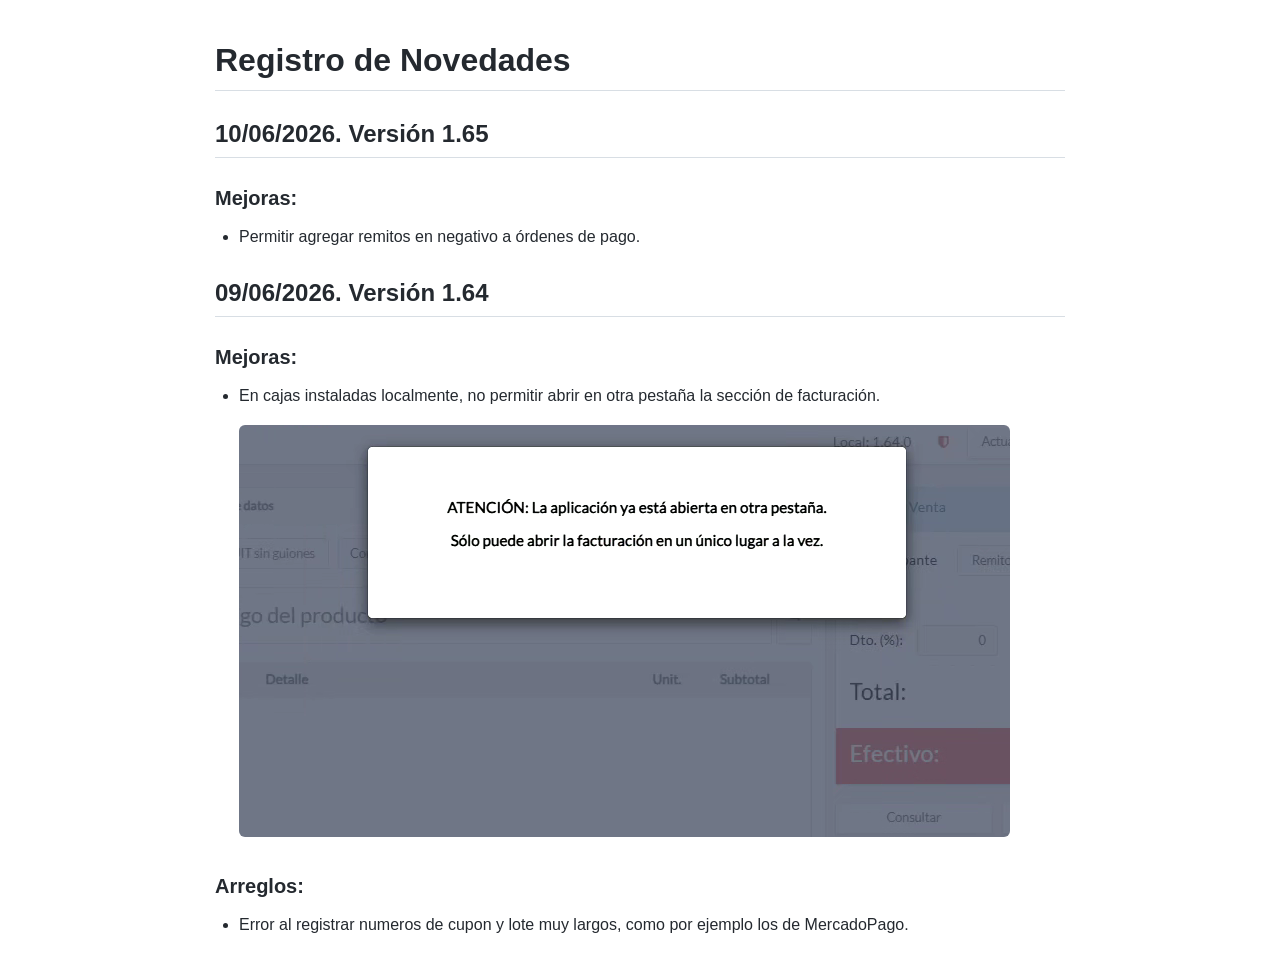
==== megashop/index.html @ f23e4e03 "1.65" ====
<!DOCTYPE html>
<html>
<head>
  <meta charset="utf-8">
  <meta name="viewport" content="width=device-width, initial-scale=1">
  <title>Registro de Novedades</title>
  <link rel="stylesheet" type="text/css" href="../style.css">
</head>
<body>
  <div class="markdown-body">
    <h1>Registro de Novedades</h1>

    <h2>10/06/2026. Versión 1.65</h2>

    <h3>Mejoras:</h3>
    <ul>
      <li>
        <p>Permitir agregar remitos en negativo a órdenes de pago.</p>
      </li>
    </ul>

    <h2>09/06/2026. Versión 1.64</h2>

    <h3>Mejoras:</h3>
    <ul>
      <li>
        <p>En cajas instaladas localmente, no permitir abrir en otra pestaña la sección de facturación.</p>
        <img src="img/1.png" />
      </li>
    </ul>

    <h3>Arreglos:</h3>
    <ul>
      <li>Error al registrar numeros de cupon y lote muy largos, como por ejemplo los de MercadoPago.</li>
    </ul>
   </div>
</body>
</html>
---- style.css ----
.markdown-body {
    max-width: 850px;
    margin: 40px auto;
    padding: 0 20px;
    font-family: Arial, sans-serif;
    font-size: 16px;
    line-height: 1.7;
    color: #24292f;
}

.markdown-body h1,
.markdown-body h2,
.markdown-body h3 {
    margin-top: 28px;
    margin-bottom: 12px;
    font-weight: 600;
    line-height: 1.25;
}

.markdown-body h1 {
    font-size: 32px;
    padding-bottom: 10px;
    border-bottom: 1px solid #d8dee4;
}

.markdown-body h2 {
    font-size: 24px;
    padding-bottom: 8px;
    border-bottom: 1px solid #d8dee4;
}

.markdown-body h3 {
    font-size: 20px;
}

.markdown-body p {
    margin: 0 0 16px;
}

.markdown-body ul,
.markdown-body ol {
    margin: 0 0 16px 24px;
    padding: 0;
}

.markdown-body li {
    margin-bottom: 6px;
}

.markdown-body a {
    color: #0969da;
    text-decoration: none;
}

.markdown-body a:hover {
    text-decoration: underline;
}

.markdown-body code {
    padding: 2px 6px;
    background: #f6f8fa;
    border-radius: 4px;
    font-family: Consolas, monospace;
    font-size: 14px;
}

.markdown-body pre {
    padding: 16px;
    overflow: auto;
    background: #f6f8fa;
    border-radius: 6px;
}

.markdown-body pre code {
    padding: 0;
    background: transparent;
}

.markdown-body blockquote {
    margin: 0 0 16px;
    padding: 0 16px;
    color: #57606a;
    border-left: 4px solid #d0d7de;
}

.markdown-body img {
    max-width: 100%;
    border-radius: 6px;
}

.markdown-body table {
    width: 100%;
    border-collapse: collapse;
    margin-bottom: 16px;
}

.markdown-body th,
.markdown-body td {
    padding: 8px 12px;
    border: 1px solid #d0d7de;
}

.markdown-body th {
    background: #f6f8fa;
    font-weight: 600;
}

.markdown-body hr {
    height: 1px;
    background: #d8dee4;
    border: 0;
    margin: 24px 0;
}
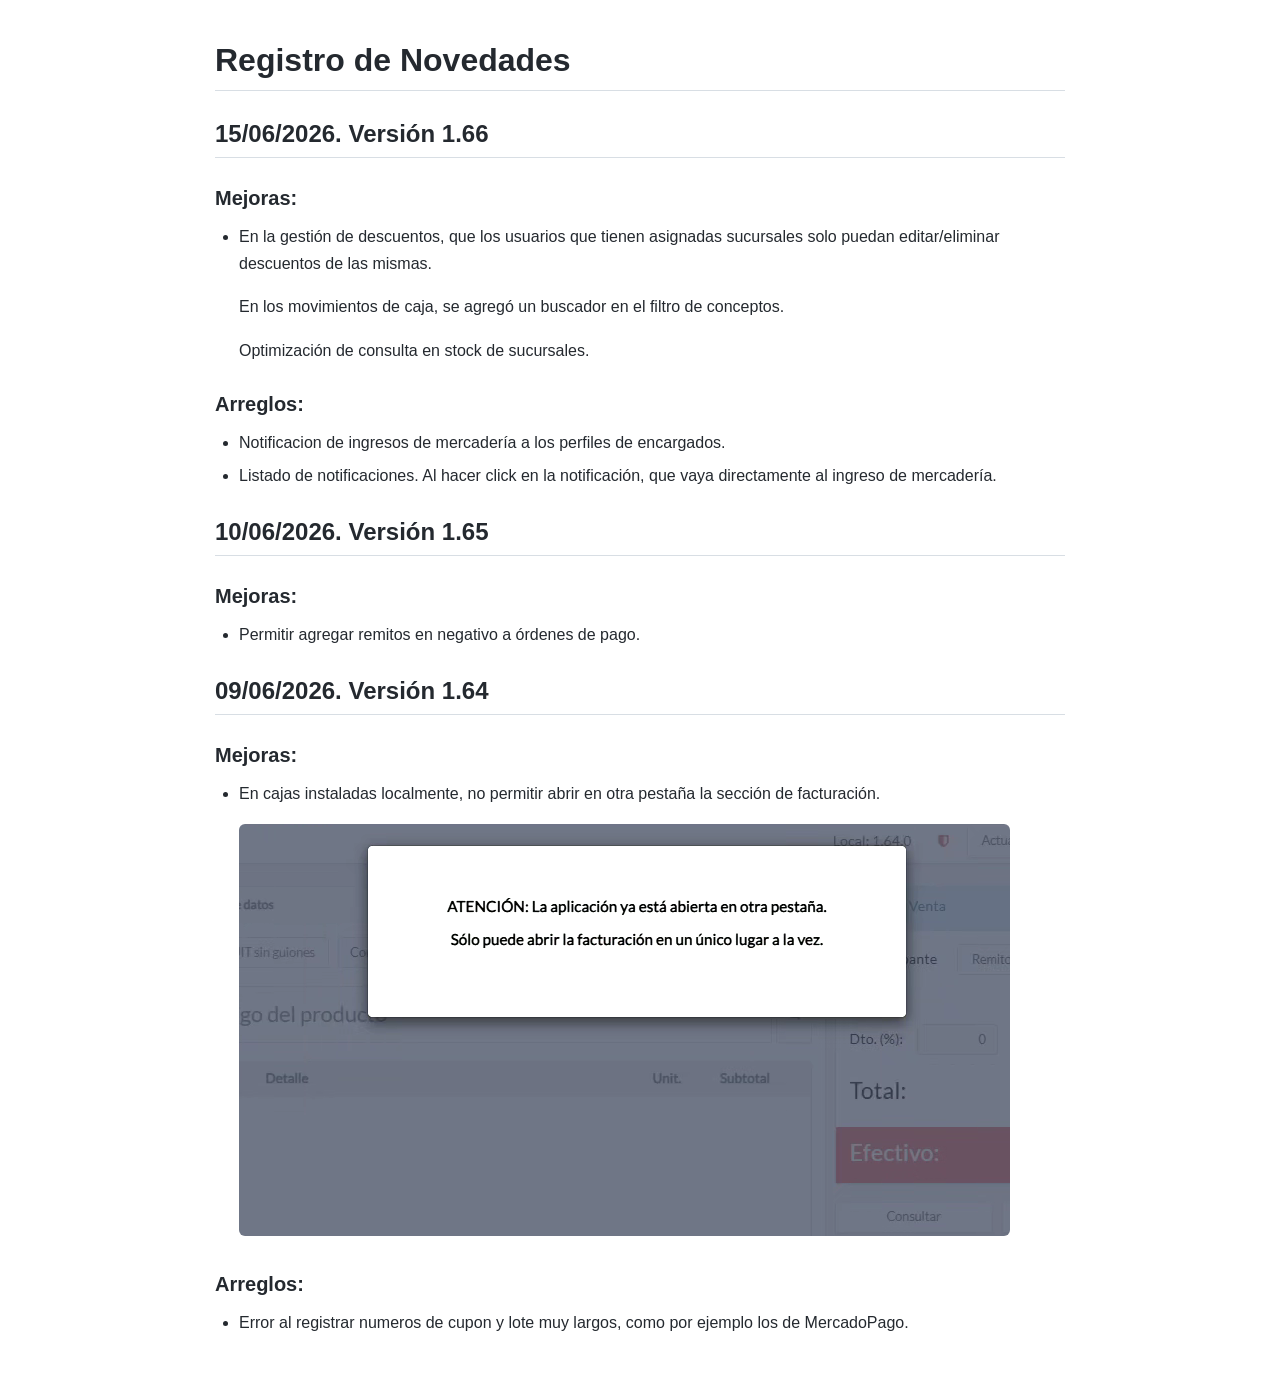
==== commit c2813619: "novedades" ====
--- a/megashop/index.html
+++ b/megashop/index.html
@@ -9,6 +9,23 @@
 <body>
   <div class="markdown-body">
     <h1>Registro de Novedades</h1>
+
+    <h2>15/06/2026. Versión 1.66</h2>
+
+    <h3>Mejoras:</h3>
+    <ul>
+      <li>
+        <p>En la gestión de descuentos, que los usuarios que tienen asignadas sucursales solo puedan editar/eliminar descuentos de las mismas.</p>
+        <p>En los movimientos de caja, se agregó un buscador en el filtro de conceptos.</p>
+        <p>Optimización de consulta en stock de sucursales.</p>
+      </li>
+    </ul>
+
+    <h3>Arreglos:</h3>
+    <ul>
+      <li>Notificacion de ingresos de mercadería a los perfiles de encargados.</li>
+      <li>Listado de notificaciones. Al hacer click en la notificación, que vaya directamente al ingreso de mercadería.</li>
+    </ul>
 
     <h2>10/06/2026. Versión 1.65</h2>
 
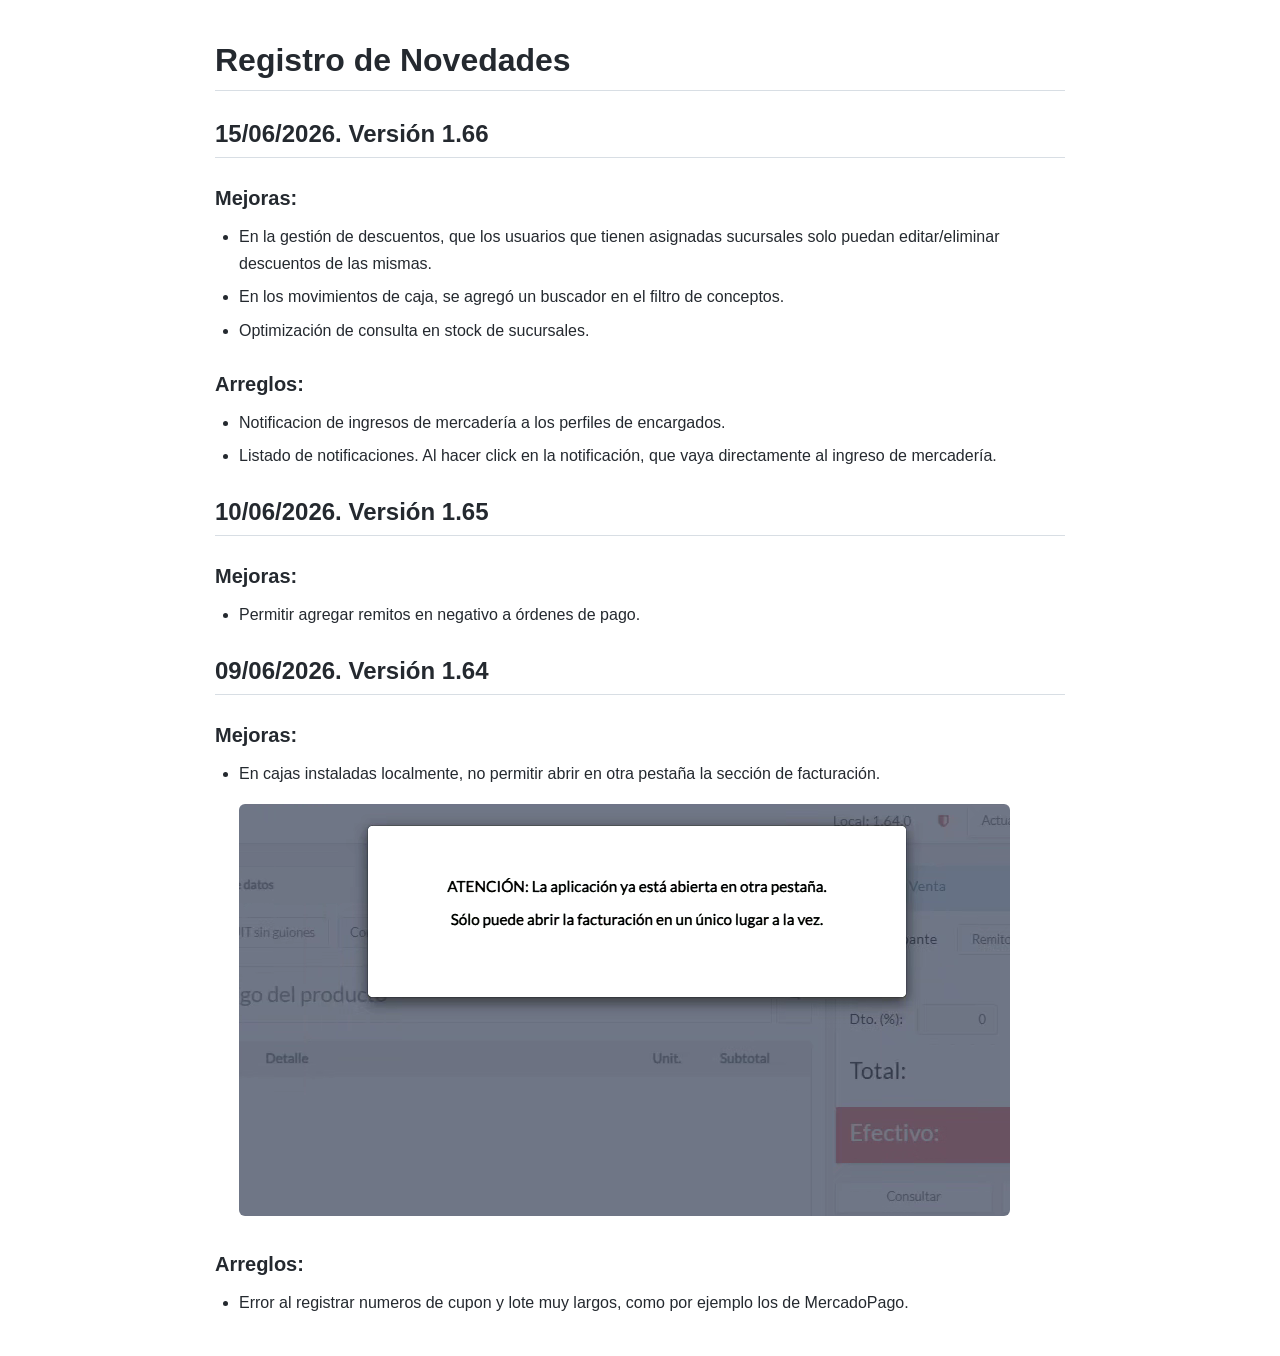
==== commit 6d002b84: "novedades" ====
--- a/megashop/index.html
+++ b/megashop/index.html
@@ -14,11 +14,9 @@
 
     <h3>Mejoras:</h3>
     <ul>
-      <li>
-        <p>En la gestión de descuentos, que los usuarios que tienen asignadas sucursales solo puedan editar/eliminar descuentos de las mismas.</p>
-        <p>En los movimientos de caja, se agregó un buscador en el filtro de conceptos.</p>
-        <p>Optimización de consulta en stock de sucursales.</p>
-      </li>
+      <li>En la gestión de descuentos, que los usuarios que tienen asignadas sucursales solo puedan editar/eliminar descuentos de las mismas.</li>
+      <li>En los movimientos de caja, se agregó un buscador en el filtro de conceptos.</li>
+      <li>Optimización de consulta en stock de sucursales.</li>
     </ul>
 
     <h3>Arreglos:</h3>
@@ -31,9 +29,7 @@
 
     <h3>Mejoras:</h3>
     <ul>
-      <li>
-        <p>Permitir agregar remitos en negativo a órdenes de pago.</p>
-      </li>
+      <li>Permitir agregar remitos en negativo a órdenes de pago.</li>
     </ul>
 
     <h2>09/06/2026. Versión 1.64</h2>
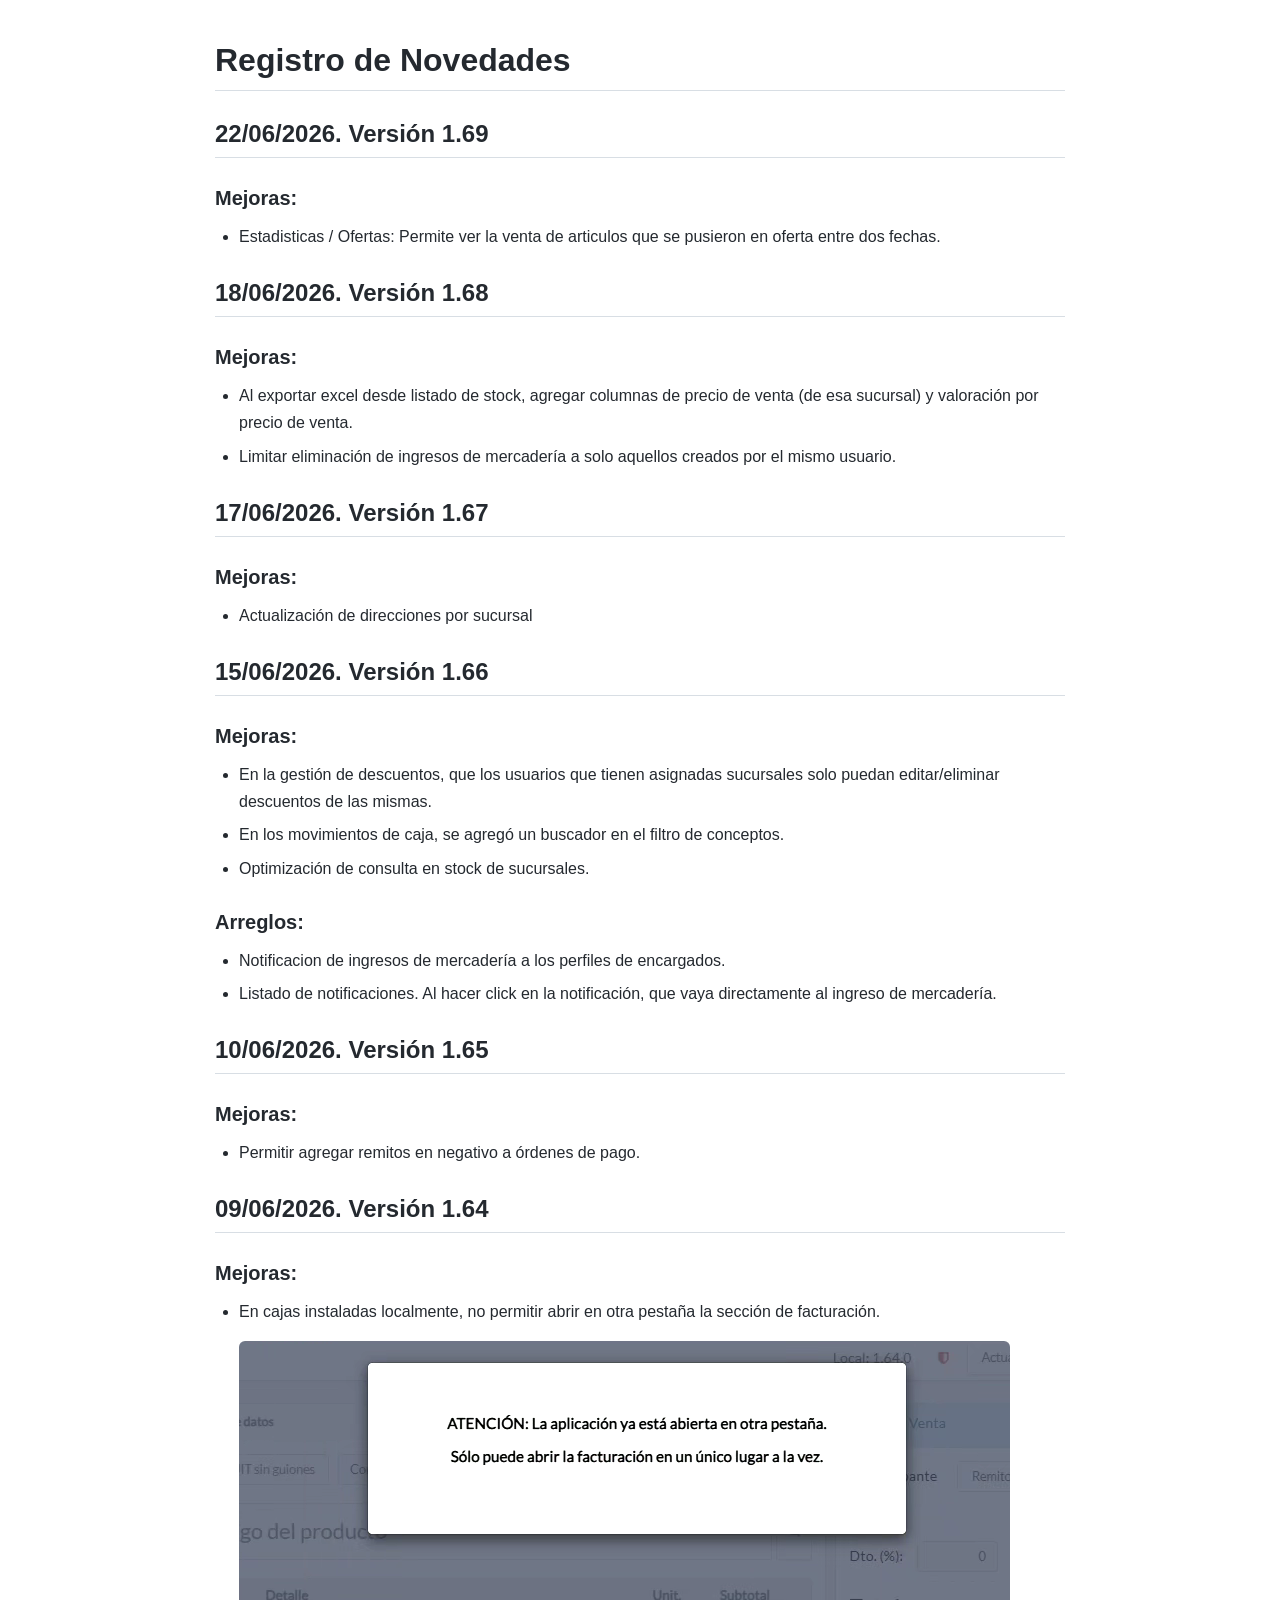
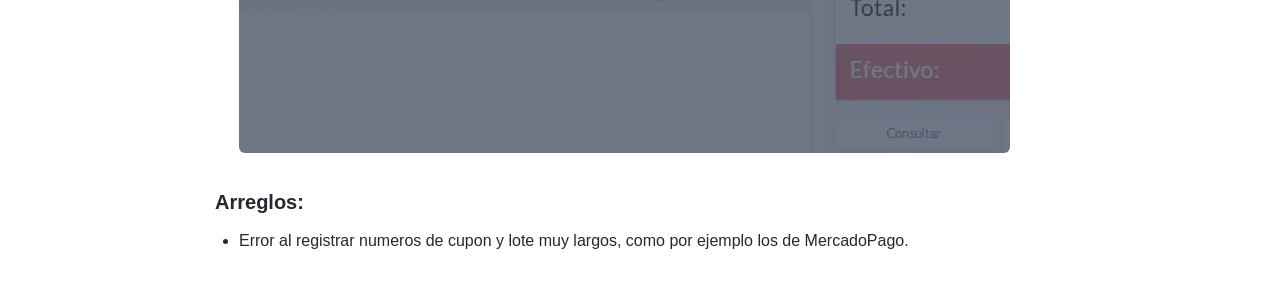
==== commit 46d12279: "fix: novedades" ====
--- a/megashop/index.html
+++ b/megashop/index.html
@@ -9,6 +9,28 @@
 <body>
   <div class="markdown-body">
     <h1>Registro de Novedades</h1>
+
+    <h2>22/06/2026. Versión 1.69</h2>
+
+    <h3>Mejoras:</h3>
+    <ul>
+      <li>Estadisticas / Ofertas: Permite ver la venta de articulos que se pusieron en oferta entre dos fechas.</li>
+    </ul>
+
+    <h2>18/06/2026. Versión 1.68</h2>
+
+    <h3>Mejoras:</h3>
+    <ul>
+      <li>Al exportar excel desde listado de stock, agregar columnas de precio de venta (de esa sucursal) y valoración por precio de venta.</li>
+      <li>Limitar eliminación de ingresos de mercadería a solo aquellos creados por el mismo usuario.</li>
+    </ul>
+
+    <h2>17/06/2026. Versión 1.67</h2>
+
+    <h3>Mejoras:</h3>
+    <ul>
+      <li>Actualización de direcciones por sucursal</li>
+    </ul>
 
     <h2>15/06/2026. Versión 1.66</h2>
 
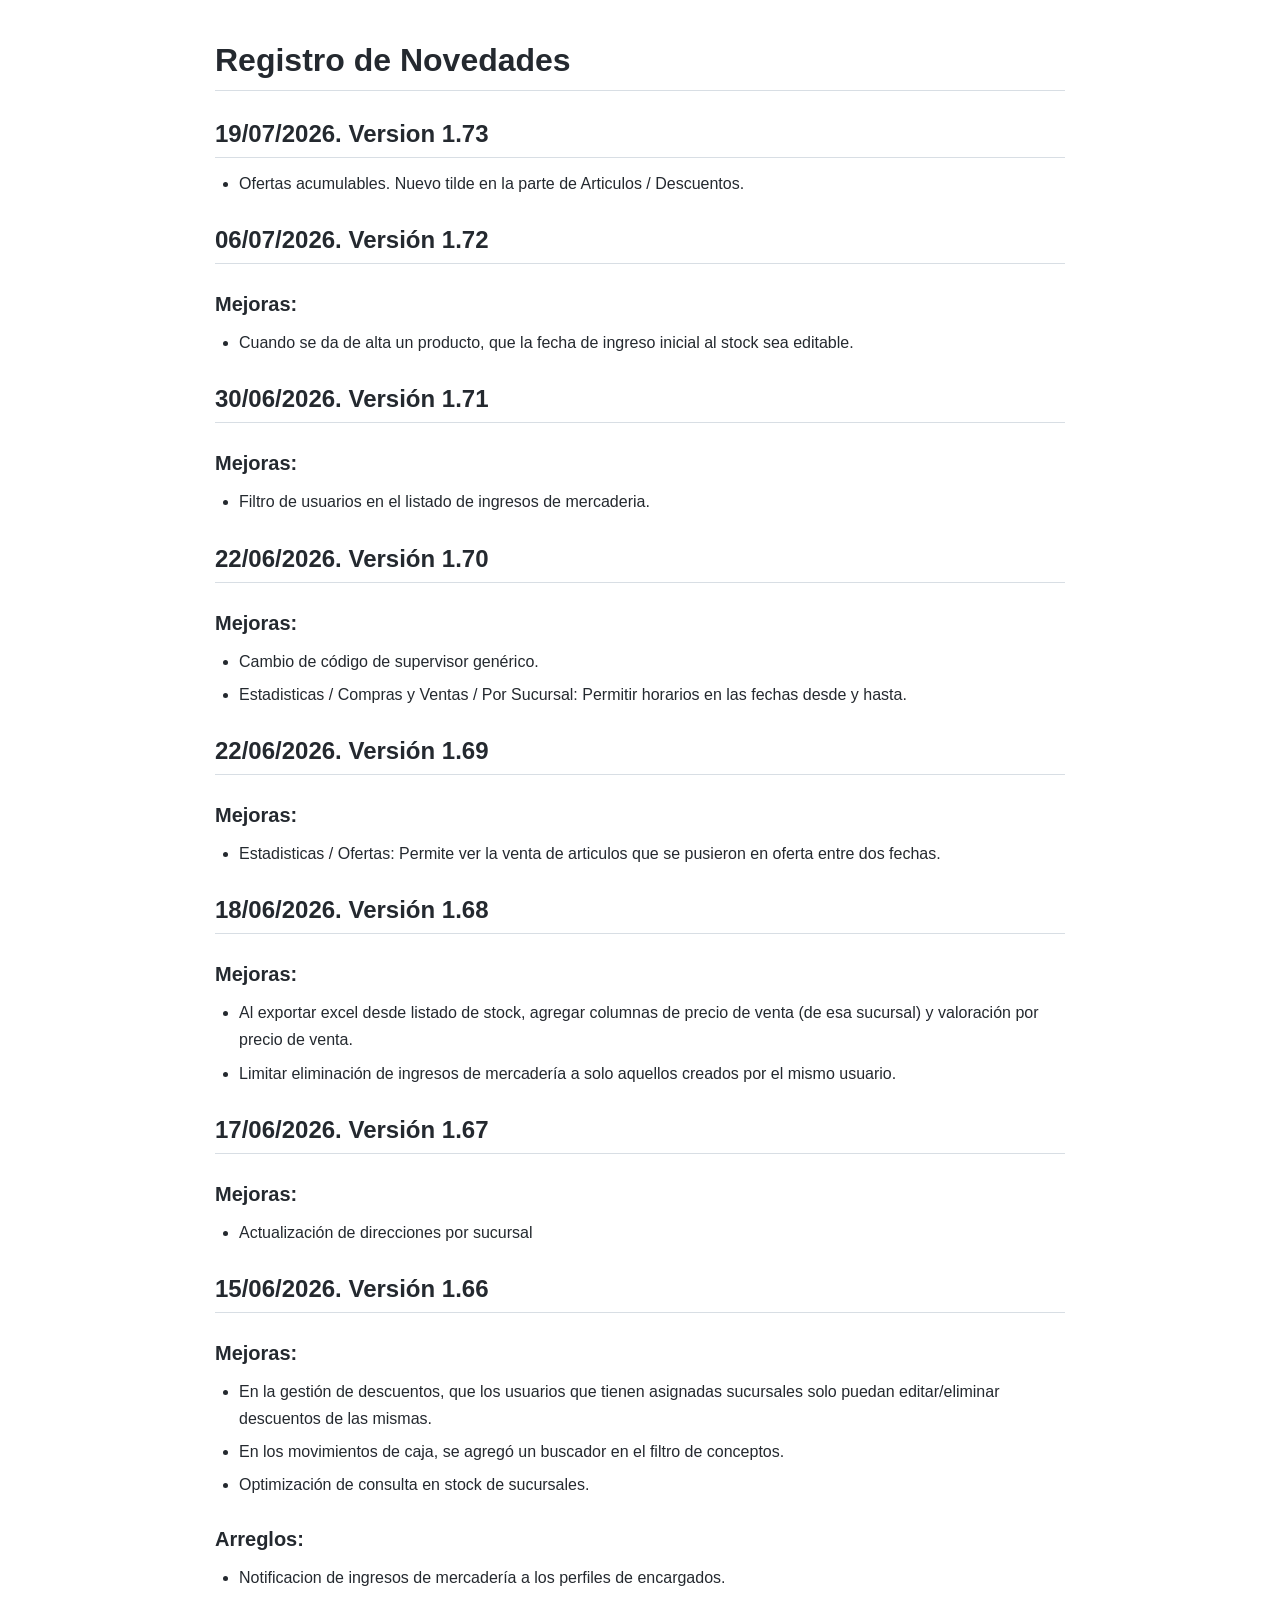
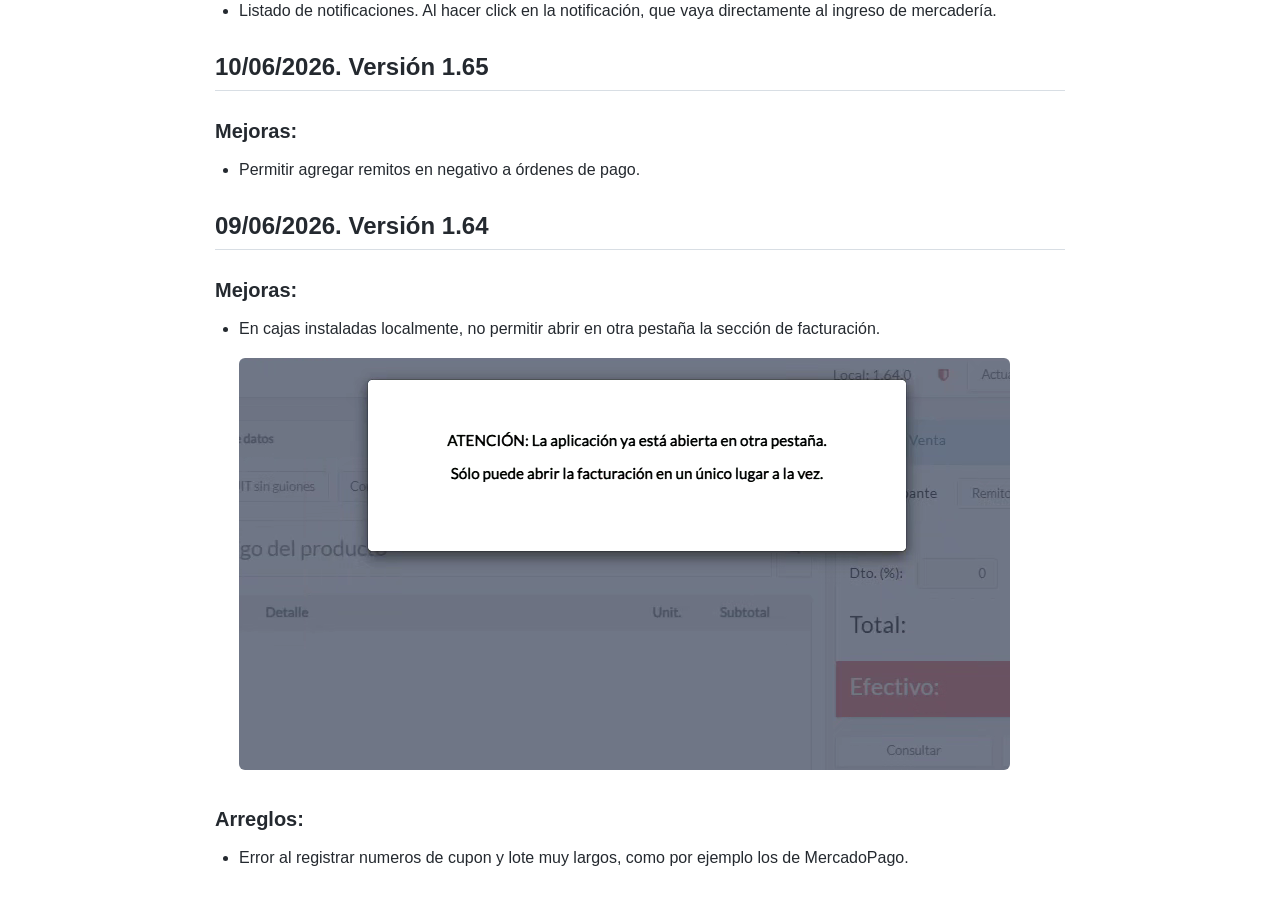
==== commit adac8682: "fix: mega" ====
--- a/megashop/index.html
+++ b/megashop/index.html
@@ -9,6 +9,33 @@
 <body>
   <div class="markdown-body">
     <h1>Registro de Novedades</h1>
+
+    <h2>19/07/2026. Version 1.73</h2>
+    <ul>
+      <li>Ofertas acumulables. Nuevo tilde en la parte de Articulos / Descuentos.</li>
+    </ul>
+
+    <h2>06/07/2026. Versión 1.72</h2>
+
+    <h3>Mejoras:</h3>
+    <ul>
+      <li>Cuando se da de alta un producto, que la fecha de ingreso inicial al stock sea editable.</li>
+    </ul>
+
+    <h2>30/06/2026. Versión 1.71</h2>
+
+    <h3>Mejoras:</h3>
+    <ul>
+      <li>Filtro de usuarios en el listado de ingresos de mercaderia.</li>
+    </ul>
+
+    <h2>22/06/2026. Versión 1.70</h2>
+
+    <h3>Mejoras:</h3>
+    <ul>
+      <li>Cambio de código de supervisor genérico.</li>
+      <li>Estadisticas / Compras y Ventas / Por Sucursal: Permitir horarios en las fechas desde y hasta.</li>
+    </ul>
 
     <h2>22/06/2026. Versión 1.69</h2>
 
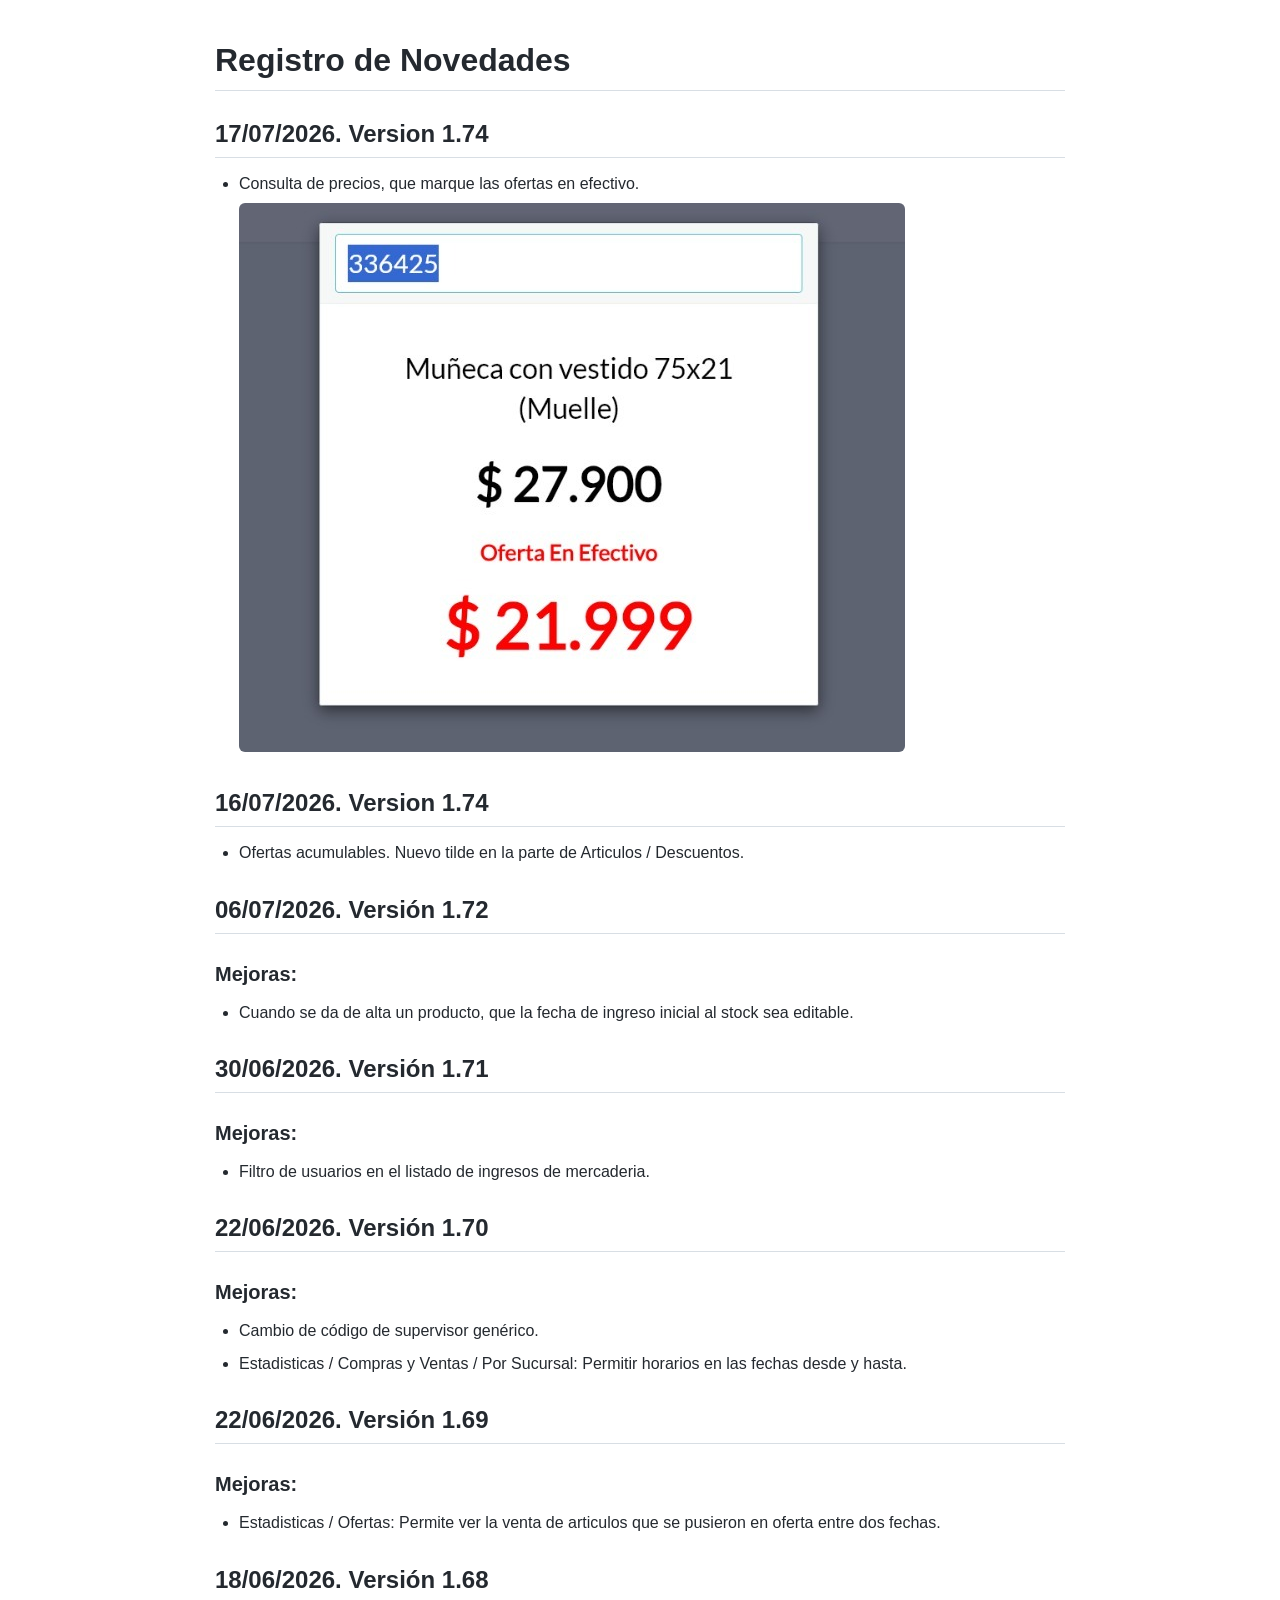
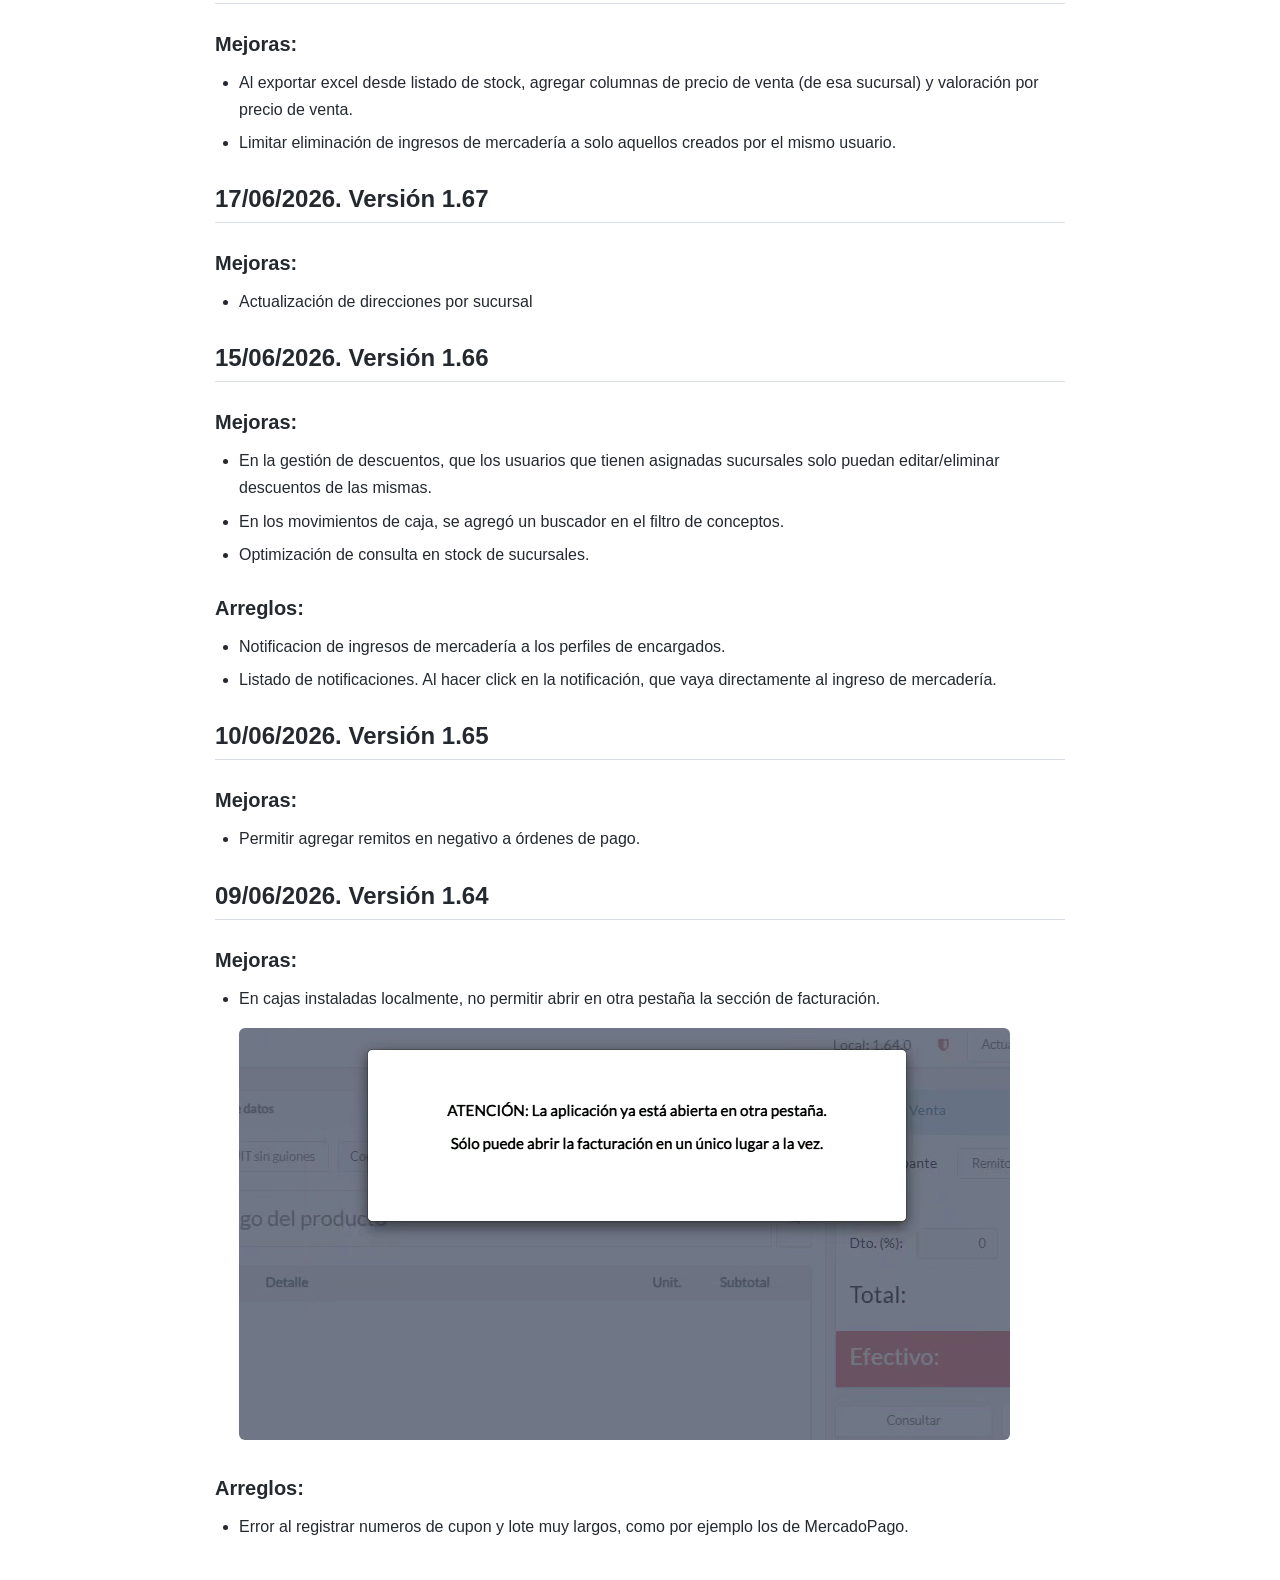
==== commit 0b662b4c: "megashop" ====
--- a/megashop/index.html
+++ b/megashop/index.html
@@ -10,7 +10,13 @@
   <div class="markdown-body">
     <h1>Registro de Novedades</h1>
 
-    <h2>19/07/2026. Version 1.73</h2>
+    <h2>17/07/2026. Version 1.74</h2>
+    <ul>
+      <li>Consulta de precios, que marque las ofertas en efectivo.</li>
+      <img src="img/2.png" />
+    </ul>
+
+    <h2>16/07/2026. Version 1.74</h2>
     <ul>
       <li>Ofertas acumulables. Nuevo tilde en la parte de Articulos / Descuentos.</li>
     </ul>
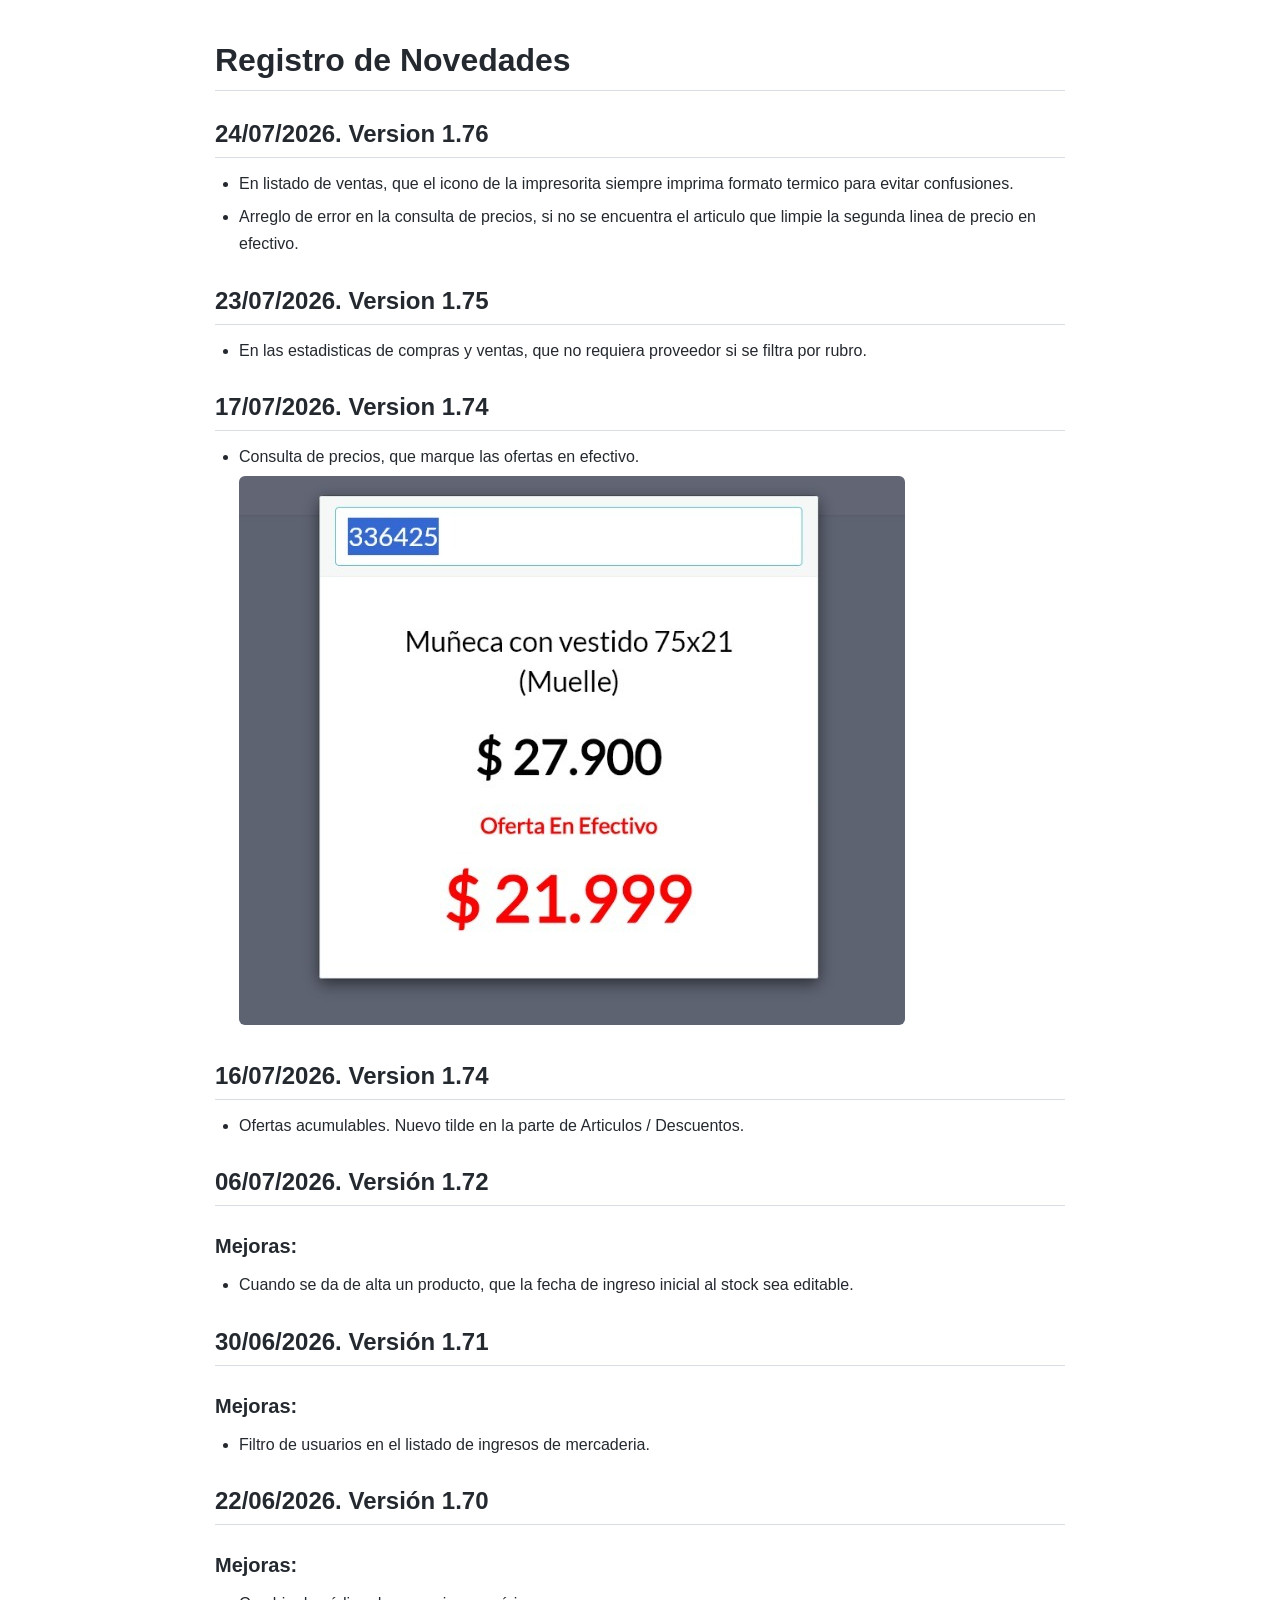
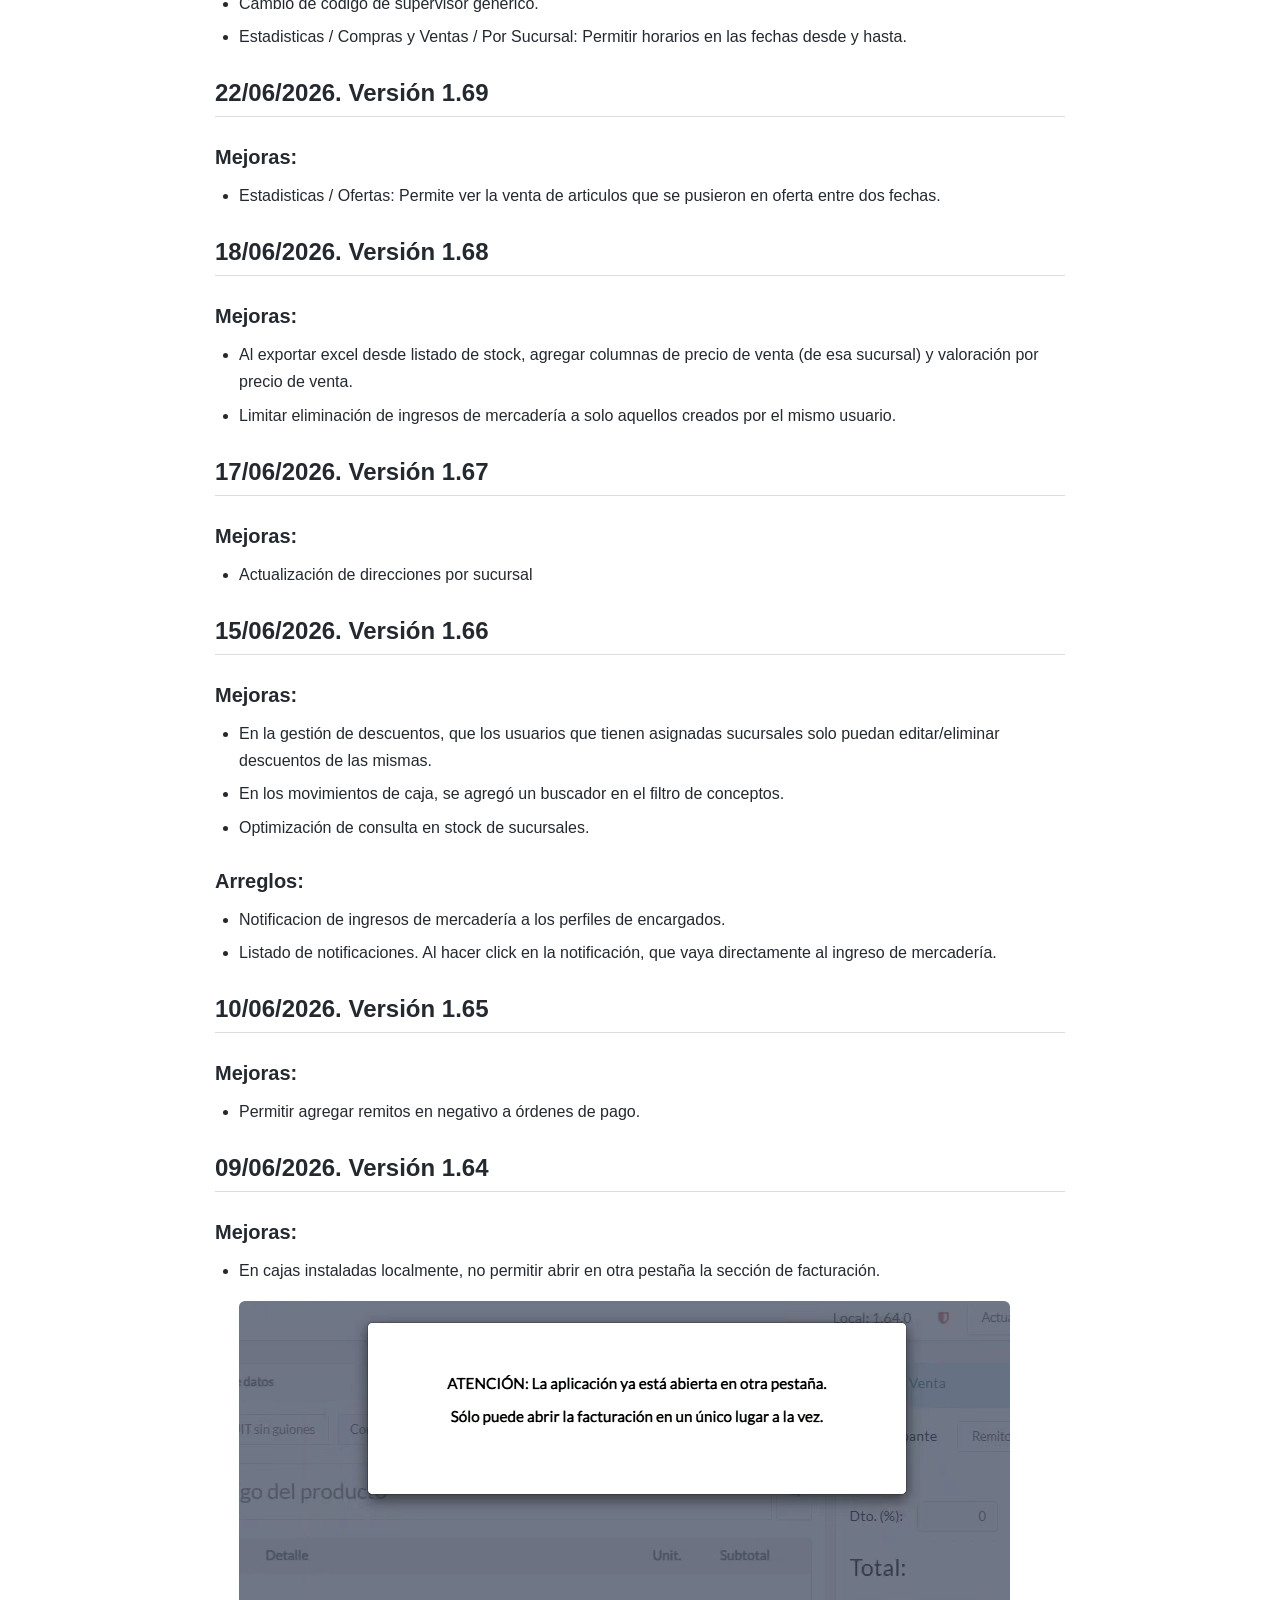
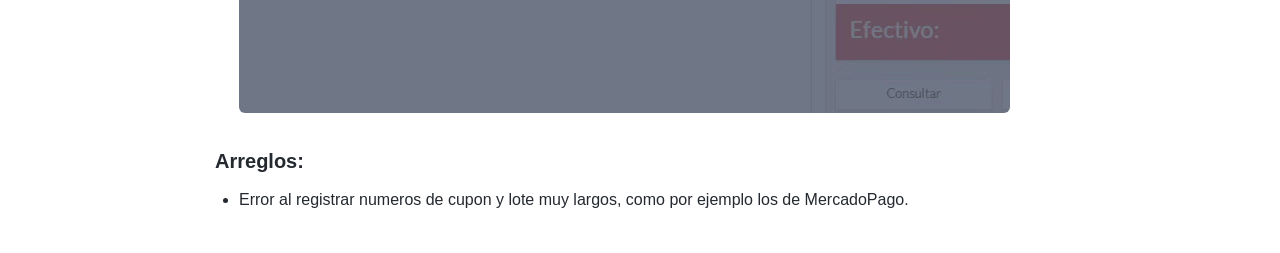
==== commit 60b6ee70: "fix: novedades" ====
--- a/megashop/index.html
+++ b/megashop/index.html
@@ -9,6 +9,17 @@
 <body>
   <div class="markdown-body">
     <h1>Registro de Novedades</h1>
+
+    <h2>24/07/2026. Version 1.76</h2>
+    <ul>
+      <li>En listado de ventas, que el icono de la impresorita siempre imprima formato termico para evitar confusiones.</li>
+      <li>Arreglo de error en la consulta de precios, si no se encuentra el articulo que limpie la segunda linea de precio en efectivo.</li>
+    </ul>
+
+    <h2>23/07/2026. Version 1.75</h2>
+    <ul>
+      <li>En las estadisticas de compras y ventas, que no requiera proveedor si se filtra por rubro.</li>
+    </ul>
 
     <h2>17/07/2026. Version 1.74</h2>
     <ul>
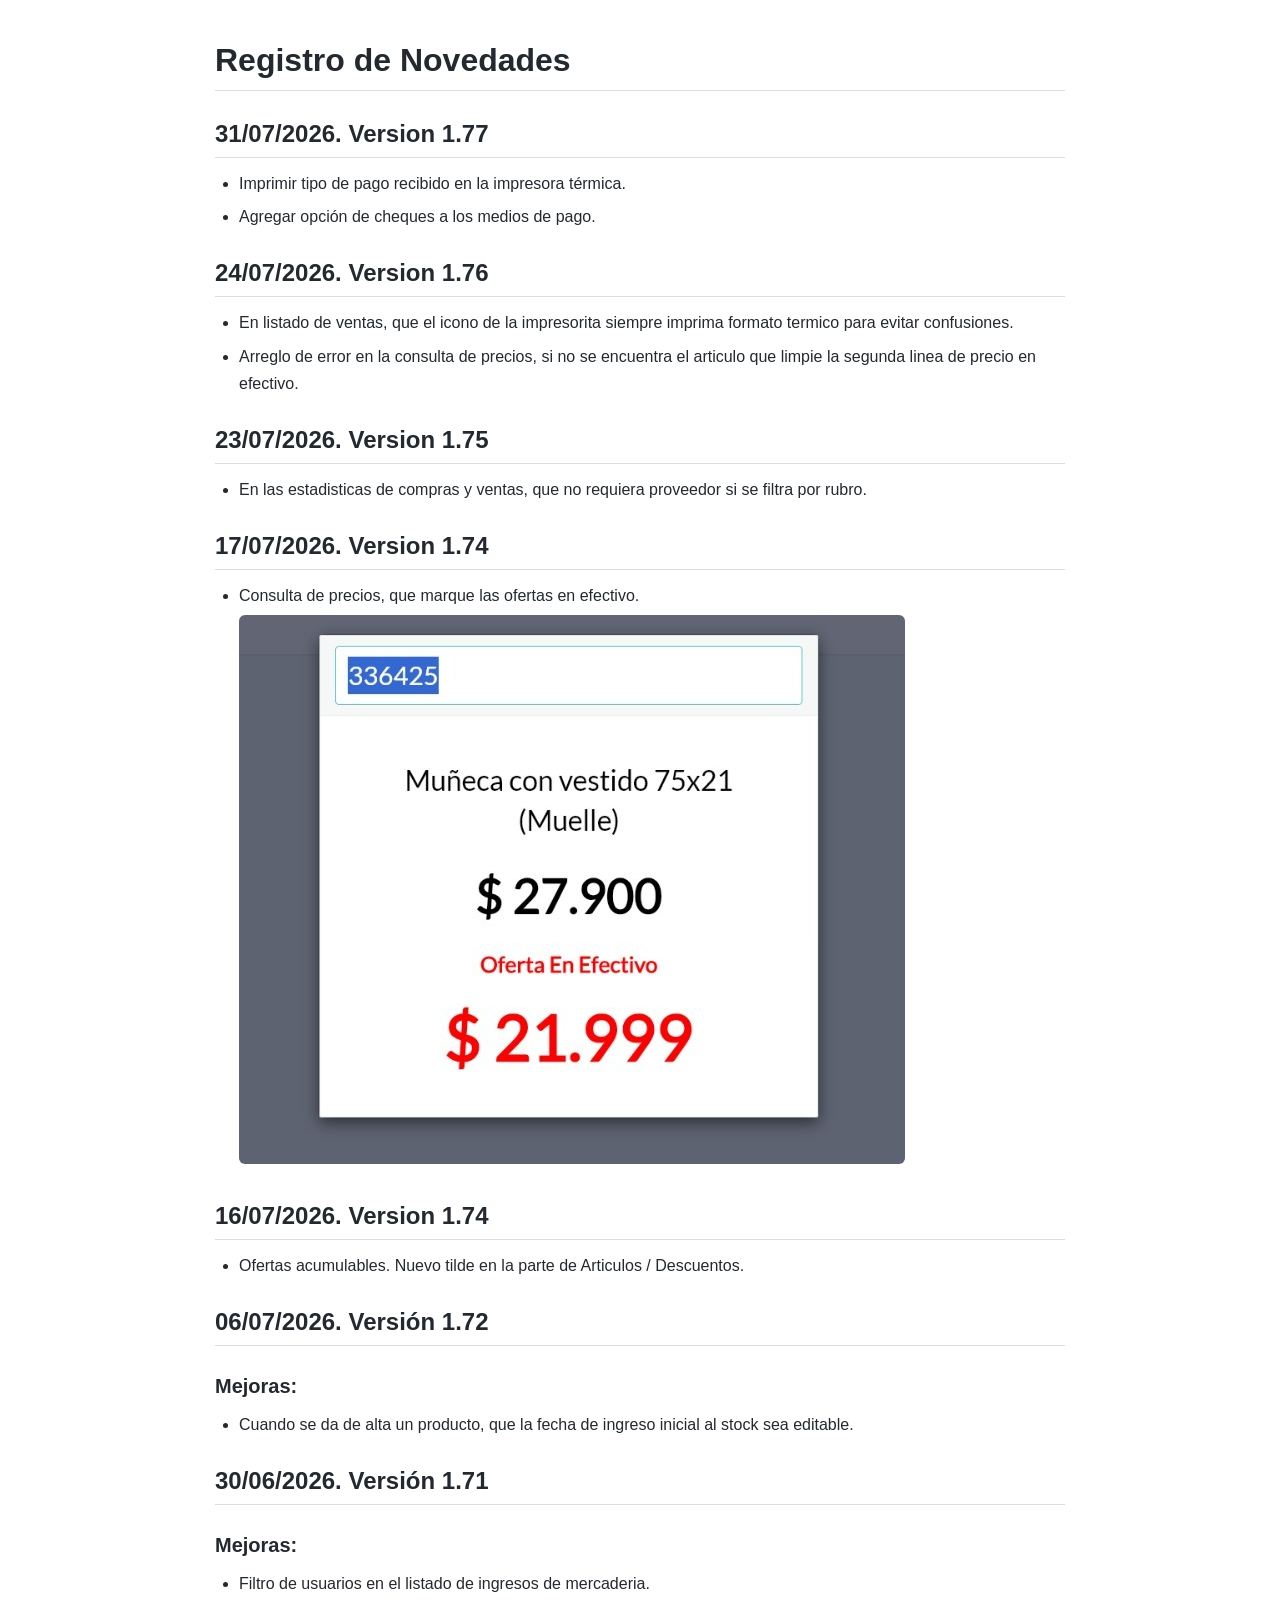
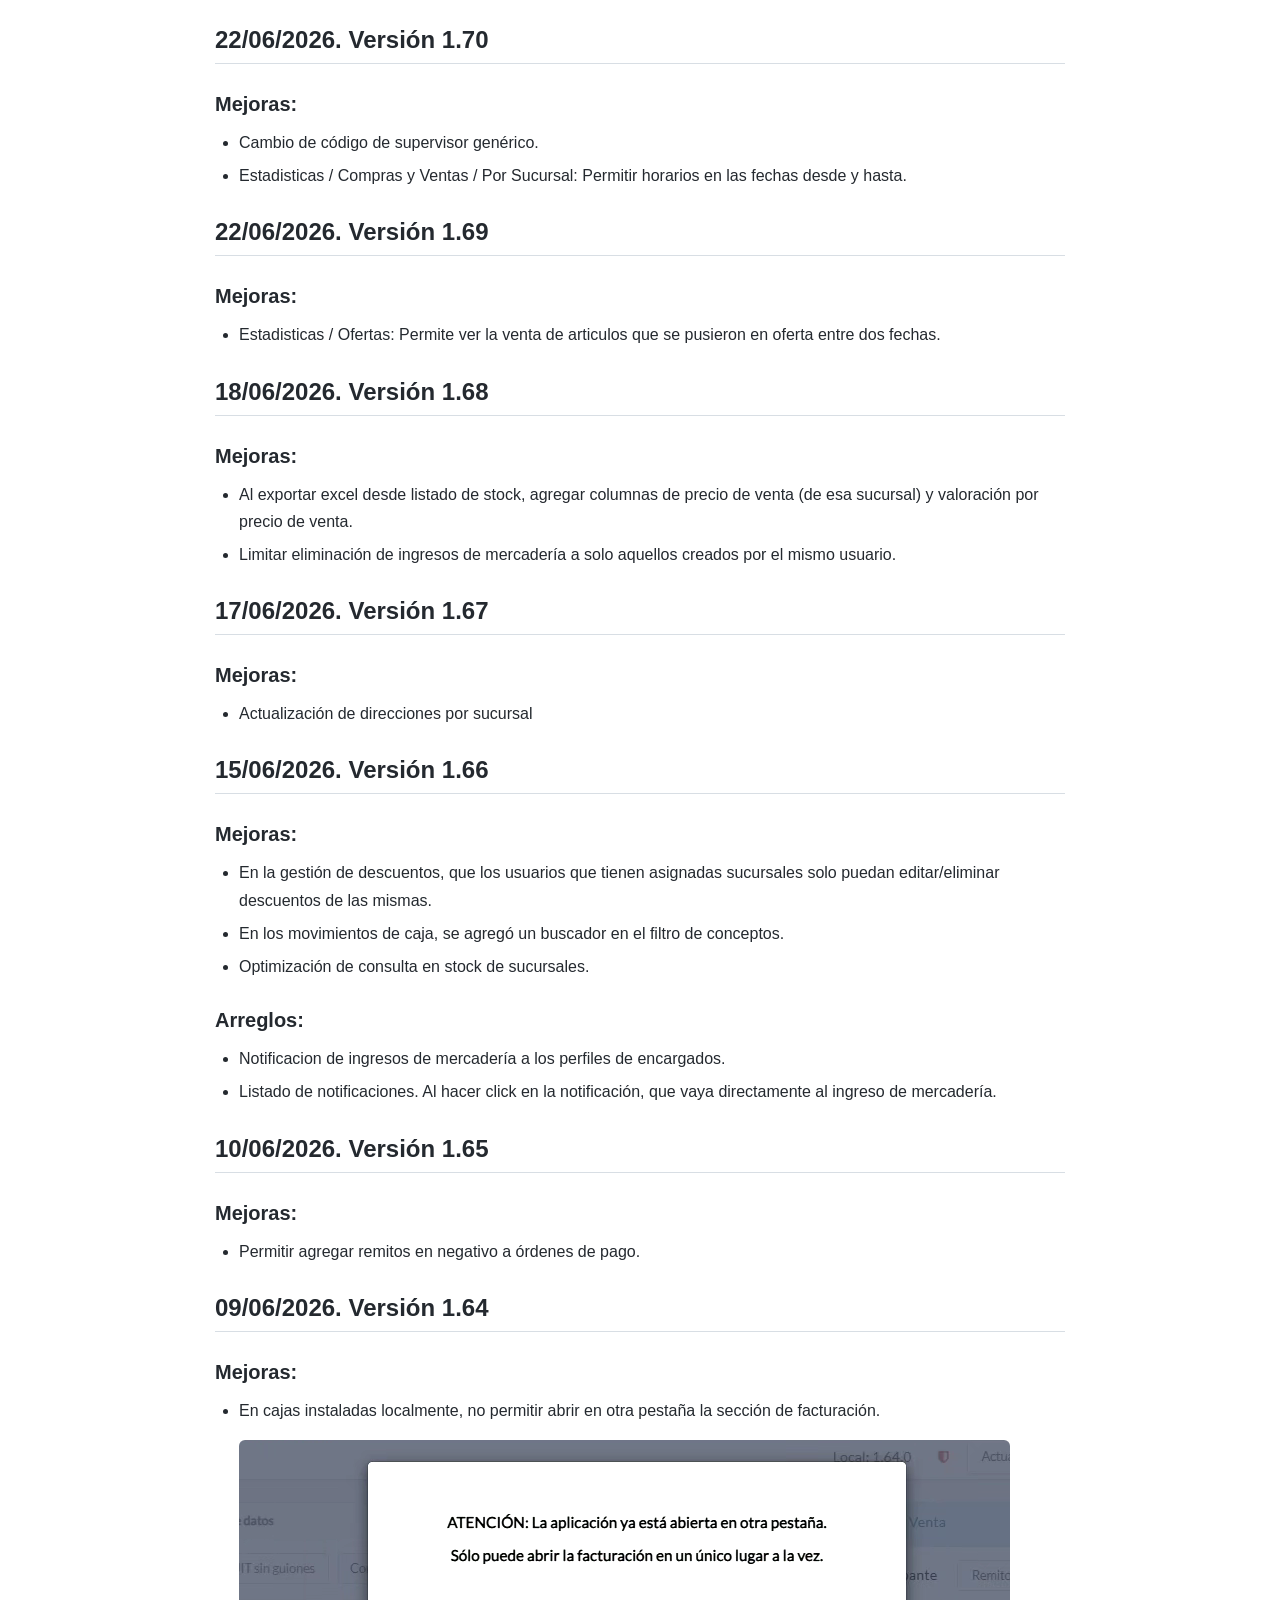
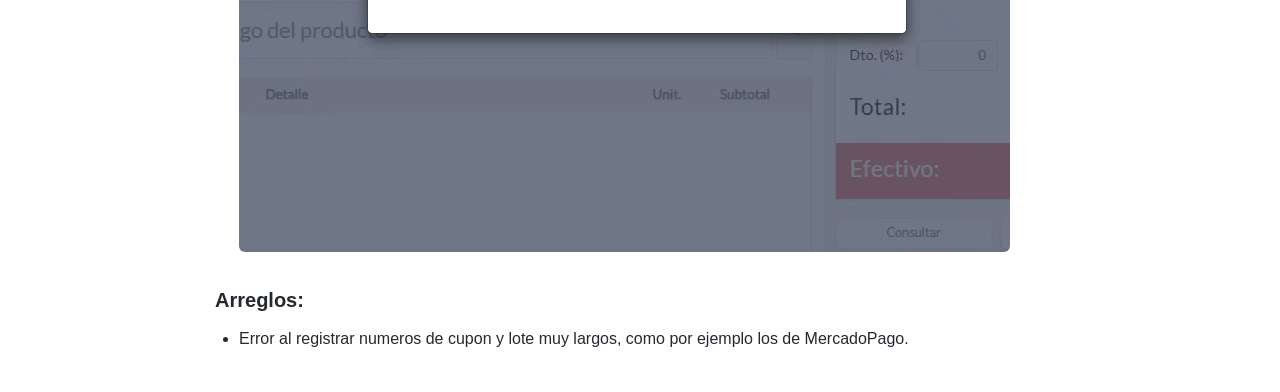
==== commit 724a806a: "fix: megashop" ====
--- a/megashop/index.html
+++ b/megashop/index.html
@@ -9,6 +9,12 @@
 <body>
   <div class="markdown-body">
     <h1>Registro de Novedades</h1>
+
+    <h2>31/07/2026. Version 1.77</h2>
+    <ul>
+      <li>Imprimir tipo de pago recibido en la impresora térmica.</li>
+      <li>Agregar opción de cheques a los medios de pago.</li>
+    </ul>
 
     <h2>24/07/2026. Version 1.76</h2>
     <ul>
